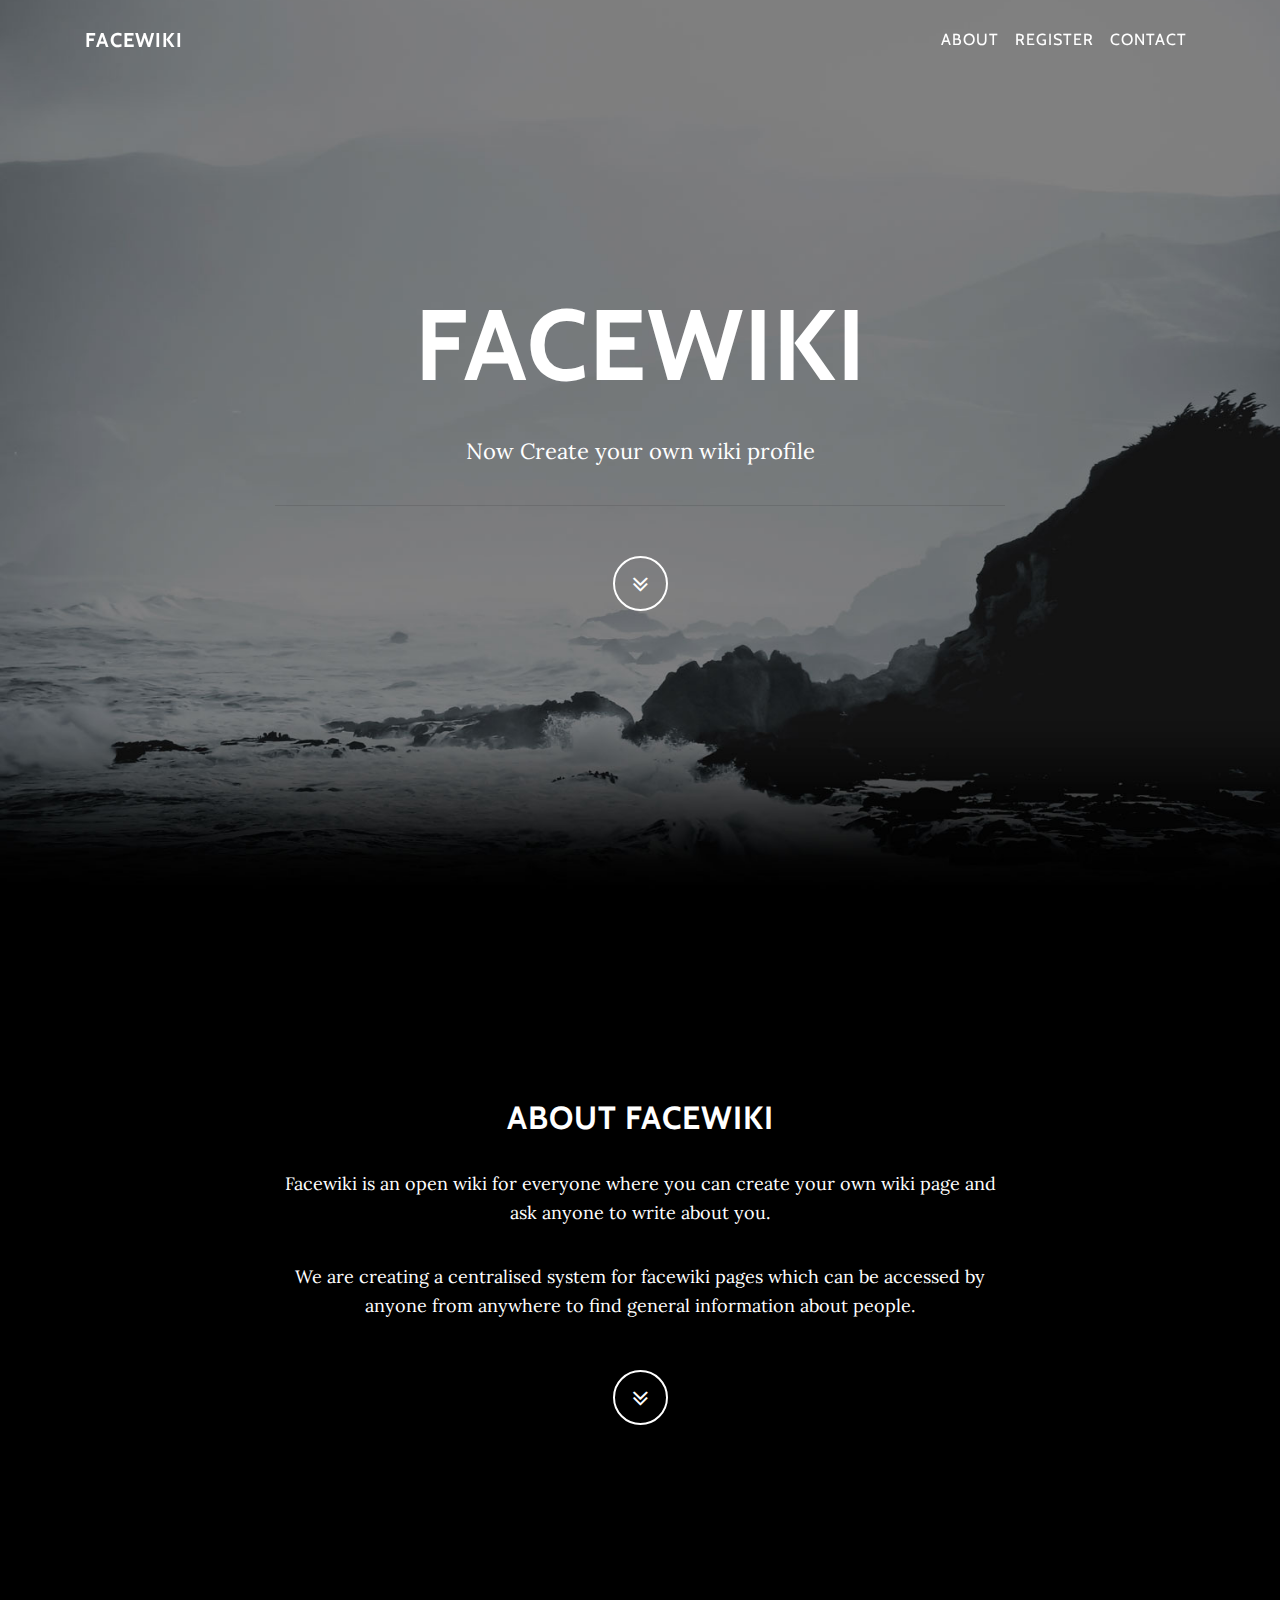
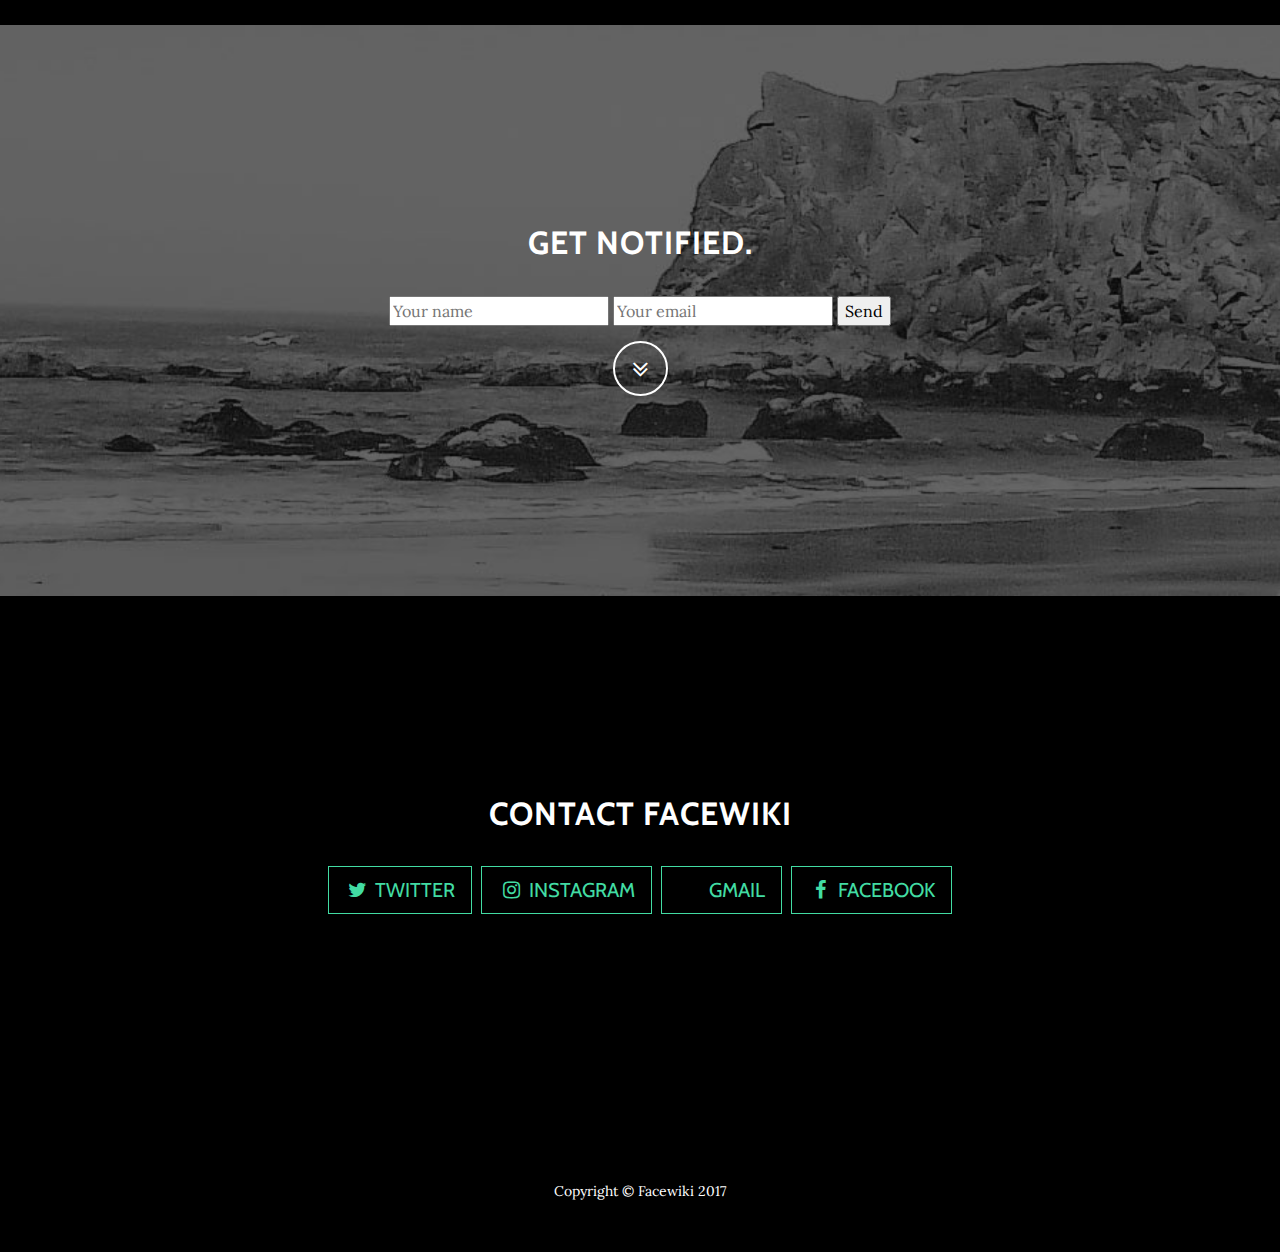
==== index.html @ 79a12f8c "Update index.html" ====
<!DOCTYPE html>
<html lang="en">

  <head>

    <meta charset="utf-8">
    <meta name="viewport" content="width=device-width, initial-scale=1, shrink-to-fit=no">
    <meta name="description" content="">
    <meta name="author" content="">

    <title>FaceWiki</title>

    <!-- Bootstrap core CSS -->
    <link href="vendor/bootstrap/css/bootstrap.min.css" rel="stylesheet">

    <!-- Custom fonts for this template -->
    <link href="vendor/font-awesome/css/font-awesome.min.css" rel="stylesheet" type="text/css">
    <link href="https://fonts.googleapis.com/css?family=Lora:400,700,400italic,700italic" rel="stylesheet" type="text/css">
    <link href='https://fonts.googleapis.com/css?family=Cabin:700' rel='stylesheet' type='text/css'>

    <!-- Custom styles for this template -->
    <link href="css/grayscale.min.css" rel="stylesheet">
    

  </head>

  <body id="page-top">

    <!-- Navigation -->
    <nav class="navbar navbar-expand-lg navbar-light fixed-top" id="mainNav">
      <div class="container">
        <a class="navbar-brand js-scroll-trigger" href="#page-top">FaceWiki</a>
        <button class="navbar-toggler navbar-toggler-right" type="button" data-toggle="collapse" data-target="#navbarResponsive" aria-controls="navbarResponsive" aria-expanded="false" aria-label="Toggle navigation">
          Menu
          <i class="fa fa-bars"></i>
        </button>
        <div class="collapse navbar-collapse" id="navbarResponsive">
          <ul class="navbar-nav ml-auto">
            <li class="nav-item">
              <a class="nav-link js-scroll-trigger" href="#about">About</a>
            </li>
            <li class="nav-item">
              <a class="nav-link js-scroll-trigger" href="#download">Register</a>
            </li>
            <li class="nav-item">
              <a class="nav-link js-scroll-trigger" href="#contact">Contact</a>
            </li>
          </ul>
        </div>
      </div>
    </nav>

    <!-- Intro Header -->
    <header class="masthead">
      <div class="intro-body">
        <div class="container">
          <div class="row">
            <div class="col-lg-8 mx-auto">
              <h1 class="brand-heading">FaceWiki</h1>
              <p class="intro-text">Now Create your own wiki profile
                <br></p>
                 <hr>
    <p id="demo" style="font-size:30px"></p>


              <a href="#about" class="btn btn-circle js-scroll-trigger">
                <i class="fa fa-angle-double-down animated"></i>
              </a>
            </div>
          </div>
        </div>
      </div>
    </header>

    <!-- About Section -->
    <section id="about" class="content-section text-center">
      <div class="container">
        <div class="row">
          <div class="col-lg-8 mx-auto">
            <h2>About Facewiki</h2>
            <p>Facewiki is an open wiki for everyone where you can create your own wiki page and ask anyone to write about you.
             </p>
            
              
            <p>We are creating a centralised system for facewiki pages which can be accessed by anyone from anywhere to find general information about people. </p>
            <a href="#download" class="btn btn-circle js-scroll-trigger">
                <i class="fa fa-angle-double-down animated"></i>
              </a>
          </div>
        </div>
      </div>
    </section>

    <!-- Download Section -->
    <section id="download" class="download-section content-section text-center">
      <div class="container">
        <div class="col-lg-8 mx-auto">
          <h2>Get Notified.</h2>
          <form action="//formspree.io/facewiki123@gmail.com" method="POST" >
  
  
<!-- Hidden Fields -->
  <input type="hidden" name="_next" value="https://codepen.io/kdony1/pen/EjmqxQ" />

    <input type="text" name="name"
           placeholder="Your name">
  
    <input type="email" name="_replyto"
           placeholder="Your email">
  
    <input type="submit" value="Send">


  
</form>
<a href="#contact" class="btn btn-circle js-scroll-trigger">
                <i class="fa fa-angle-double-down animated"></i>
              </a>

        </div>
        
      </div>
    </section>

    <!-- Contact Section -->
    <section id="contact" class="content-section text-center">
      <div class="container">
        <div class="row">
          <div class="col-lg-8 mx-auto">
            <h2>Contact Facewiki</h2>
            <p></p>
            <ul class="list-inline banner-social-buttons">
              <li class="list-inline-item">
                <a href="https://twitter.com/SBootstrap" class="btn btn-default btn-lg">
                  <i class="fa fa-twitter fa-fw"></i>
                  <span class="network-name">Twitter</span>
                </a>
              </li>
              <li class="list-inline-item">
                <a href="https://github.com/BlackrockDigital/startbootstrap" class="btn btn-default btn-lg">
                  <i class="fa fa-instagram fa-fw"></i>
                  <span class="network-name">instagram</span>
                </a>
              </li>
              <li class="list-inline-item">
                <a href="https://plus.google.com/+Startbootstrap/posts" class="btn btn-default btn-lg">
                  <i class="fa fa-mail fa-fw"></i>
                  <span class="network-name">gmail</span>
                </a>
              </li>
               <li class="list-inline-item">
                <a href="https://plus.google.com/+Startbootstrap/posts" class="btn btn-default btn-lg">
                  <i class="fa fa-facebook fa-fw"></i>
                  <span class="network-name">facebook</span>
                </a>
              </li>
            </ul>
          </div>
        </div>
      </div>
    </section>

    <!-- Map Section -->
    

    <!-- Footer -->
    <footer>
      <div class="container text-center">
        <p>Copyright &copy; Facewiki 2017</p>
      </div>
    </footer>

    <!-- Bootstrap core JavaScript -->
    <script src="vendor/jquery/jquery.min.js"></script>
    <script src="vendor/popper/popper.min.js"></script>
    <script src="vendor/bootstrap/js/bootstrap.min.js"></script>

    <!-- Plugin JavaScript -->
    <script src="vendor/jquery-easing/jquery.easing.min.js"></script>

   

    <!-- Custom scripts for this template -->
    <script src="js/grayscale.min.js"></script>
    <!-- Date and time counter -->
            <script>
// Set the date we're counting down to
var countDownDate = new Date("oct 15, 2017 15:37:25").getTime();

// Update the count down every 1 second
var countdownfunction = setInterval(function() {

    // Get todays date and time
    var now = new Date().getTime();
    
    // Find the distance between now an the count down date
    var distance = countDownDate - now;
    
    // Time calculations for days, hours, minutes and seconds
    var days = Math.floor(distance / (1000 * 60 * 60 * 24));
    var hours = Math.floor((distance % (1000 * 60 * 60 * 24)) / (1000 * 60 * 60));
    var minutes = Math.floor((distance % (1000 * 60 * 60)) / (1000 * 60));
    var seconds = Math.floor((distance % (1000 * 60)) / 1000);
    
    // Output the result in an element with id="demo"
    document.getElementById("demo").innerHTML = days + "d " + hours + "h "
    + minutes + "m " + seconds + "s ";
    
    // If the count down is over, write some text 
    if (distance < 0) {
        clearInterval(countdownfunction);
        document.getElementById("demo").innerHTML = "EXPIRED";
    }
}, 1000);
</script>

  </body>

</html>
---- css/grayscale.min.css ----
/*!
 * Start Bootstrap - Grayscale v4.0.0-beta (http://startbootstrap.com/template-overviews/grayscale)
 * Copyright 2013-2017 Start Bootstrap
 * Licensed under MIT (https://github.com/BlackrockDigital/startbootstrap-grayscale/blob/master/LICENSE)
 */body{font-family:Lora,'Helvetica Neue',Helvetica,Arial,sans-serif;position:relative;width:100%;height:100%;color:#fff;background-color:#000}html{width:100%;height:100%}h1,h2,h3,h4,h5,h6{font-family:Cabin,'Helvetica Neue',Helvetica,Arial,sans-serif;font-weight:700;margin:0 0 35px;letter-spacing:1px;text-transform:uppercase}p{font-size:16px;line-height:1.5;margin:0 0 25px}@media (min-width:768px){p{font-size:18px;line-height:1.6;margin:0 0 35px}}a{-webkit-transition:all .2s ease-in-out;-moz-transition:all .2s ease-in-out;transition:all .2s ease-in-out;color:#42dca3}a:focus,a:hover{text-decoration:none;color:#1d9b6c}#mainNav{font-family:Cabin,'Helvetica Neue',Helvetica,Arial,sans-serif;margin-bottom:0;text-transform:uppercase;border-bottom:1px solid rgba(255,255,255,.3);background-color:#000}#mainNav .navbar-toggler{font-size:14px;padding:11px;color:#fff;border:1px solid #fff}#mainNav .navbar-brand{font-weight:700}#mainNav a{color:#fff}#mainNav .navbar-nav .nav-item{-webkit-transition:background .3s ease-in-out;-moz-transition:background .3s ease-in-out;transition:background .3s ease-in-out}#mainNav .navbar-nav .nav-item:hover{color:fade(white,80%);outline:0;background-color:transparent}#mainNav .navbar-nav .nav-item:active,#mainNav .navbar-nav .nav-item:focus{outline:0;background-color:transparent}@media (min-width:992px){#mainNav{padding-top:20px;padding-bottom:20px;-webkit-transition:background .3s ease-in-out,padding-top .3s ease-in-out,padding-bottom .3s;-moz-transition:background .3s ease-in-out,padding-top .3s ease-in-out,padding-bottom .3s;transition:background .3s ease-in-out,padding-top .3s ease-in-out,padding-bottom .3s;letter-spacing:1px;border-bottom:none;background:0 0}#mainNav.navbar-shrink{padding-top:10px;padding-bottom:10px;border-bottom:1px solid rgba(255,255,255,.3);background:#000}#mainNav .nav-link.active{outline:0;background-color:rgba(255,255,255,.3)}#mainNav .nav-link.active:hover{color:#fff}}.masthead{display:table;width:100%;height:auto;padding:200px 0;text-align:center;color:#fff;background:url(../img/intro-bg.jpg) no-repeat bottom center scroll;background-color:#000;-webkit-background-size:cover;-moz-background-size:cover;-o-background-size:cover;background-size:cover}.masthead .intro-body{display:table-cell;vertical-align:middle}.masthead .intro-body .brand-heading{font-size:50px}.masthead .intro-body .intro-text{font-size:18px}@media (min-width:768px){.masthead{height:100%;padding:0}.masthead .intro-body .brand-heading{font-size:100px}.masthead .intro-body .intro-text{font-size:22px}}.btn-circle{font-size:26px;width:55px;height:55px;margin-top:15px;line-height:38px;-webkit-transition:background .3s ease-in-out;-moz-transition:background .3s ease-in-out;transition:background .3s ease-in-out;color:#fff;border:2px solid #fff;border-radius:100%!important;background:0 0}.btn-circle:focus,.btn-circle:hover{color:#fff;outline:0;background:rgba(255,255,255,.1)}.content-section{padding-top:150px;padding-bottom:150px}.download-section{color:#fff;background:url(../img/downloads-bg.jpg) no-repeat center center scroll;background-color:#000;-webkit-background-size:cover;-moz-background-size:cover;-o-background-size:cover;background-size:cover}#map{width:100%;height:300px}@media (min-width:992px){.content-section{padding-top:200px;padding-bottom:200px}#map{height:350px}}.btn{font-family:Cabin,'Helvetica Neue',Helvetica,Arial,sans-serif;font-weight:400;-webkit-transition:all .3s ease-in-out;-moz-transition:all .3s ease-in-out;transition:all .3s ease-in-out;text-transform:uppercase;border-radius:0}.btn-default{color:#42dca3;border:1px solid #42dca3;background-color:transparent}.btn-default:focus,.btn-default:hover{color:#000;border:1px solid #42dca3;outline:0;background-color:#42dca3}ul.banner-social-buttons{margin-top:0}@media (max-width:1199px){ul.banner-social-buttons{margin-top:15px}}@media (max-width:767px){ul.banner-social-buttons li{display:block;margin-bottom:20px;padding:0}ul.banner-social-buttons li:last-child{margin-bottom:0}}footer{padding:50px 0}footer p{font-size:14px;margin:0}::-moz-selection{background:#fcfcfc;background:rgba(255,255,255,.2);text-shadow:none}::selection{background:#fcfcfc;background:rgba(255,255,255,.2);text-shadow:none}img::selection{background:0 0}img::-moz-selection{background:0 0}body{-webkit-tap-highlight-color:rgba(255,255,255,.2)}
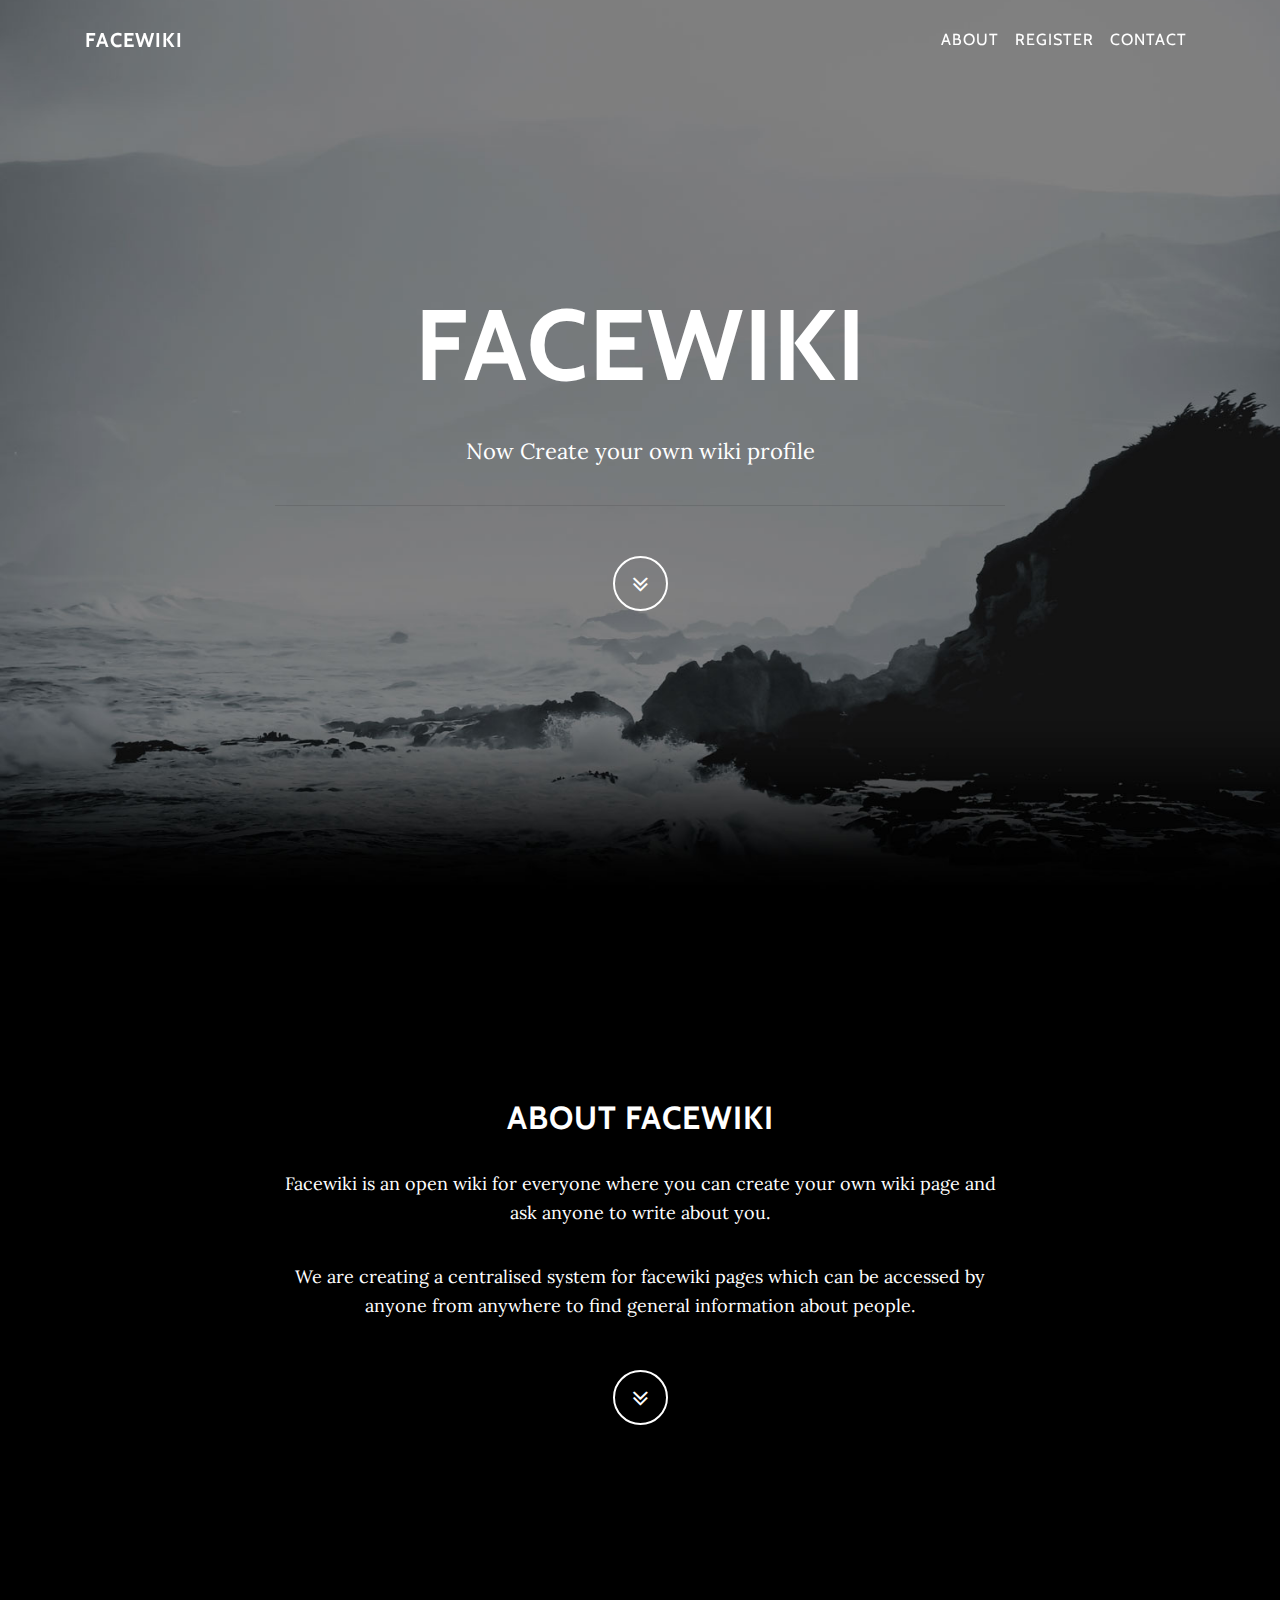
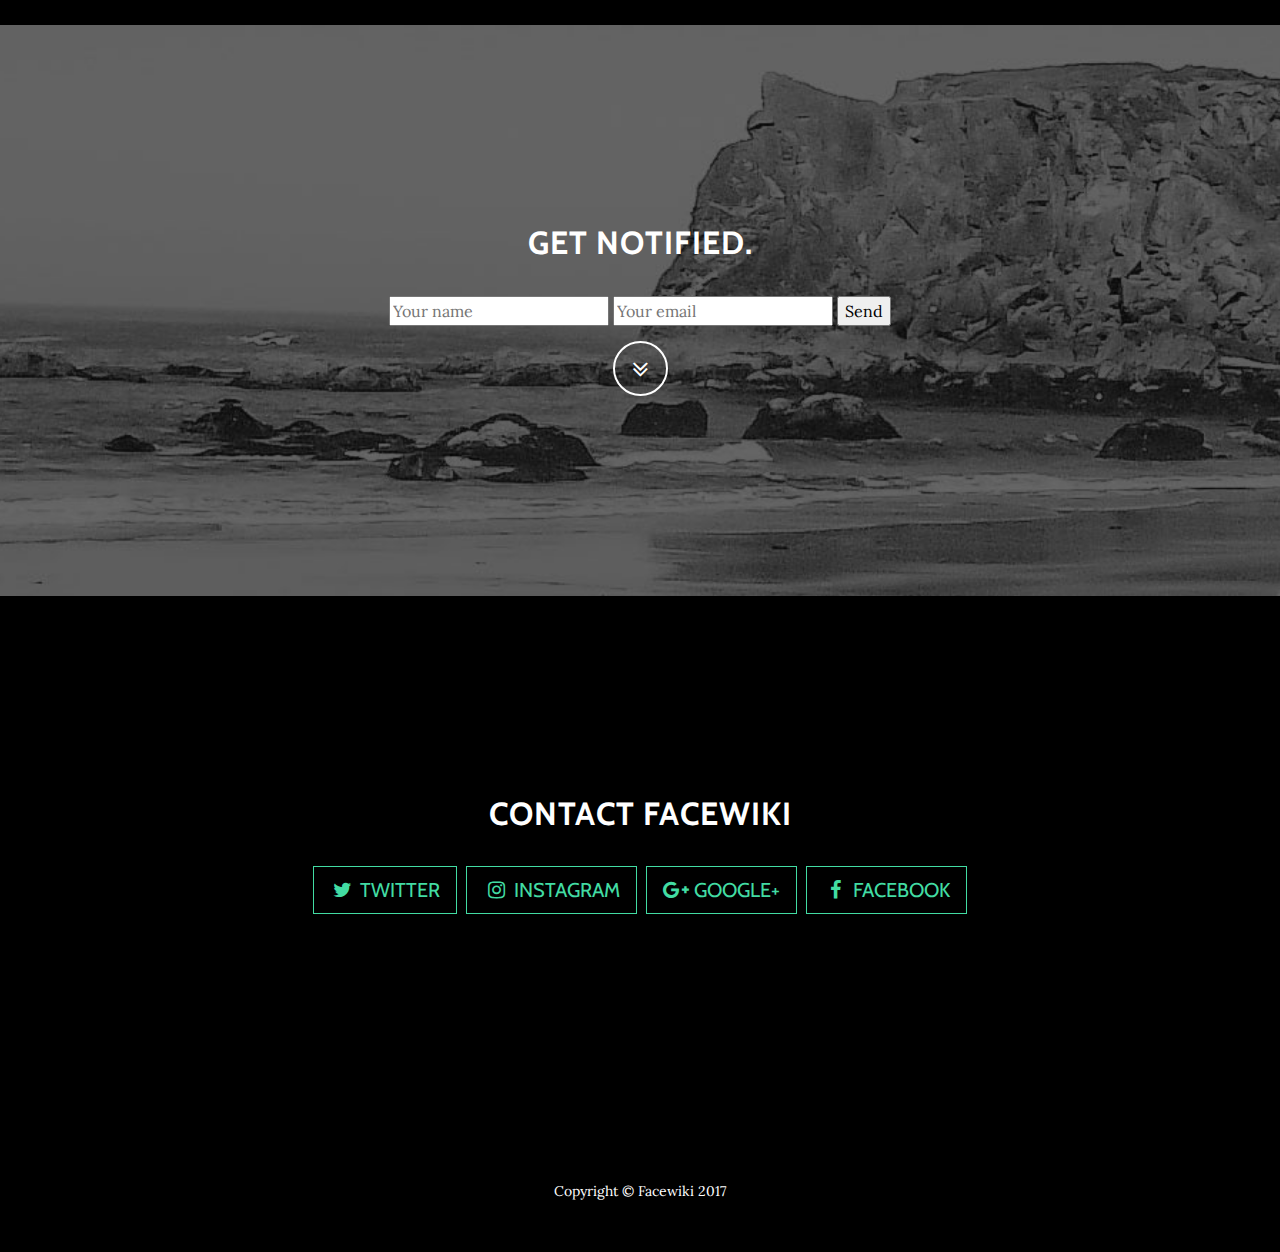
==== commit 5b42b2be: "Update index.html" ====
--- a/index.html
+++ b/index.html
@@ -144,8 +144,8 @@
               </li>
               <li class="list-inline-item">
                 <a href="https://plus.google.com/+Startbootstrap/posts" class="btn btn-default btn-lg">
-                  <i class="fa fa-mail fa-fw"></i>
-                  <span class="network-name">gmail</span>
+                  <i class="fa fa-google-plus fa-fw"></i>
+                  <span class="network-name">Google+</span>
                 </a>
               </li>
                <li class="list-inline-item">
@@ -185,7 +185,7 @@
     <!-- Date and time counter -->
             <script>
 // Set the date we're counting down to
-var countDownDate = new Date("oct 15, 2017 15:37:25").getTime();
+var countDownDate = new Date("oct 20, 2017 15:37:25").getTime();
 
 // Update the count down every 1 second
 var countdownfunction = setInterval(function() {
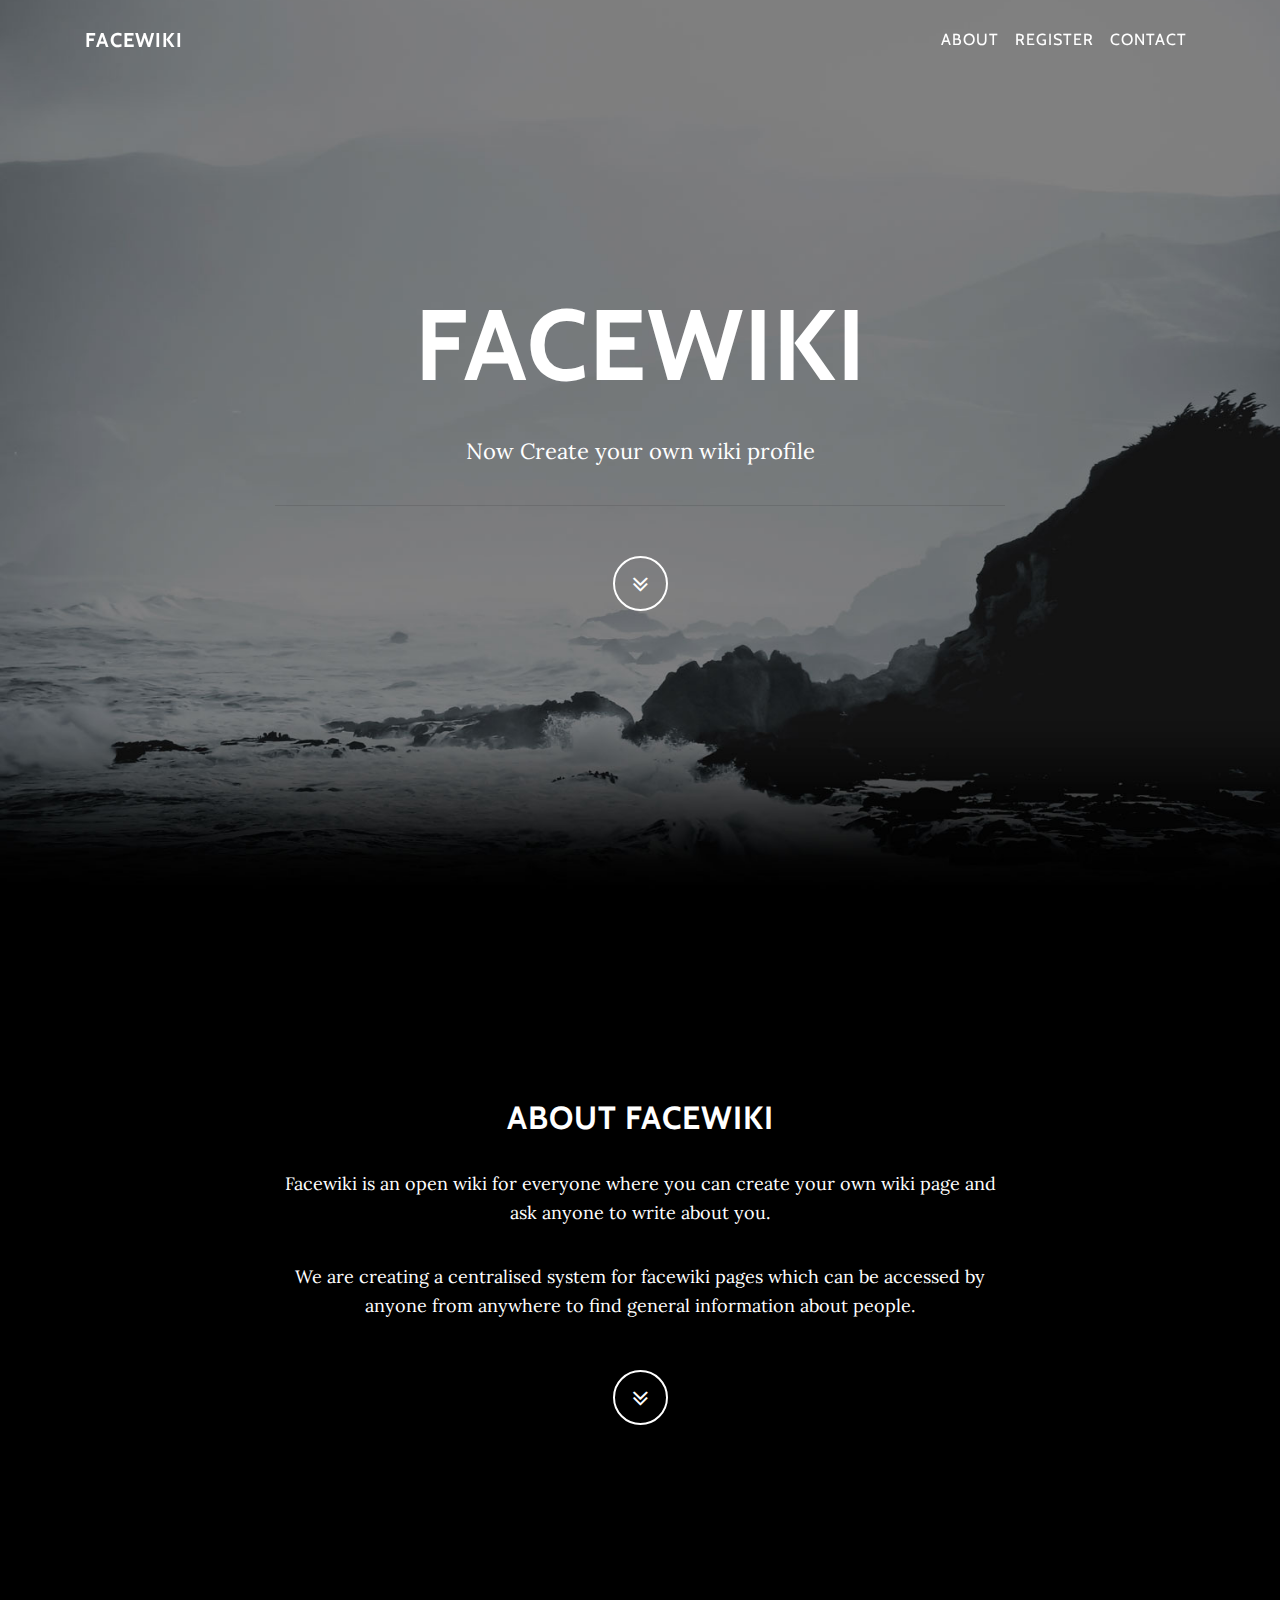
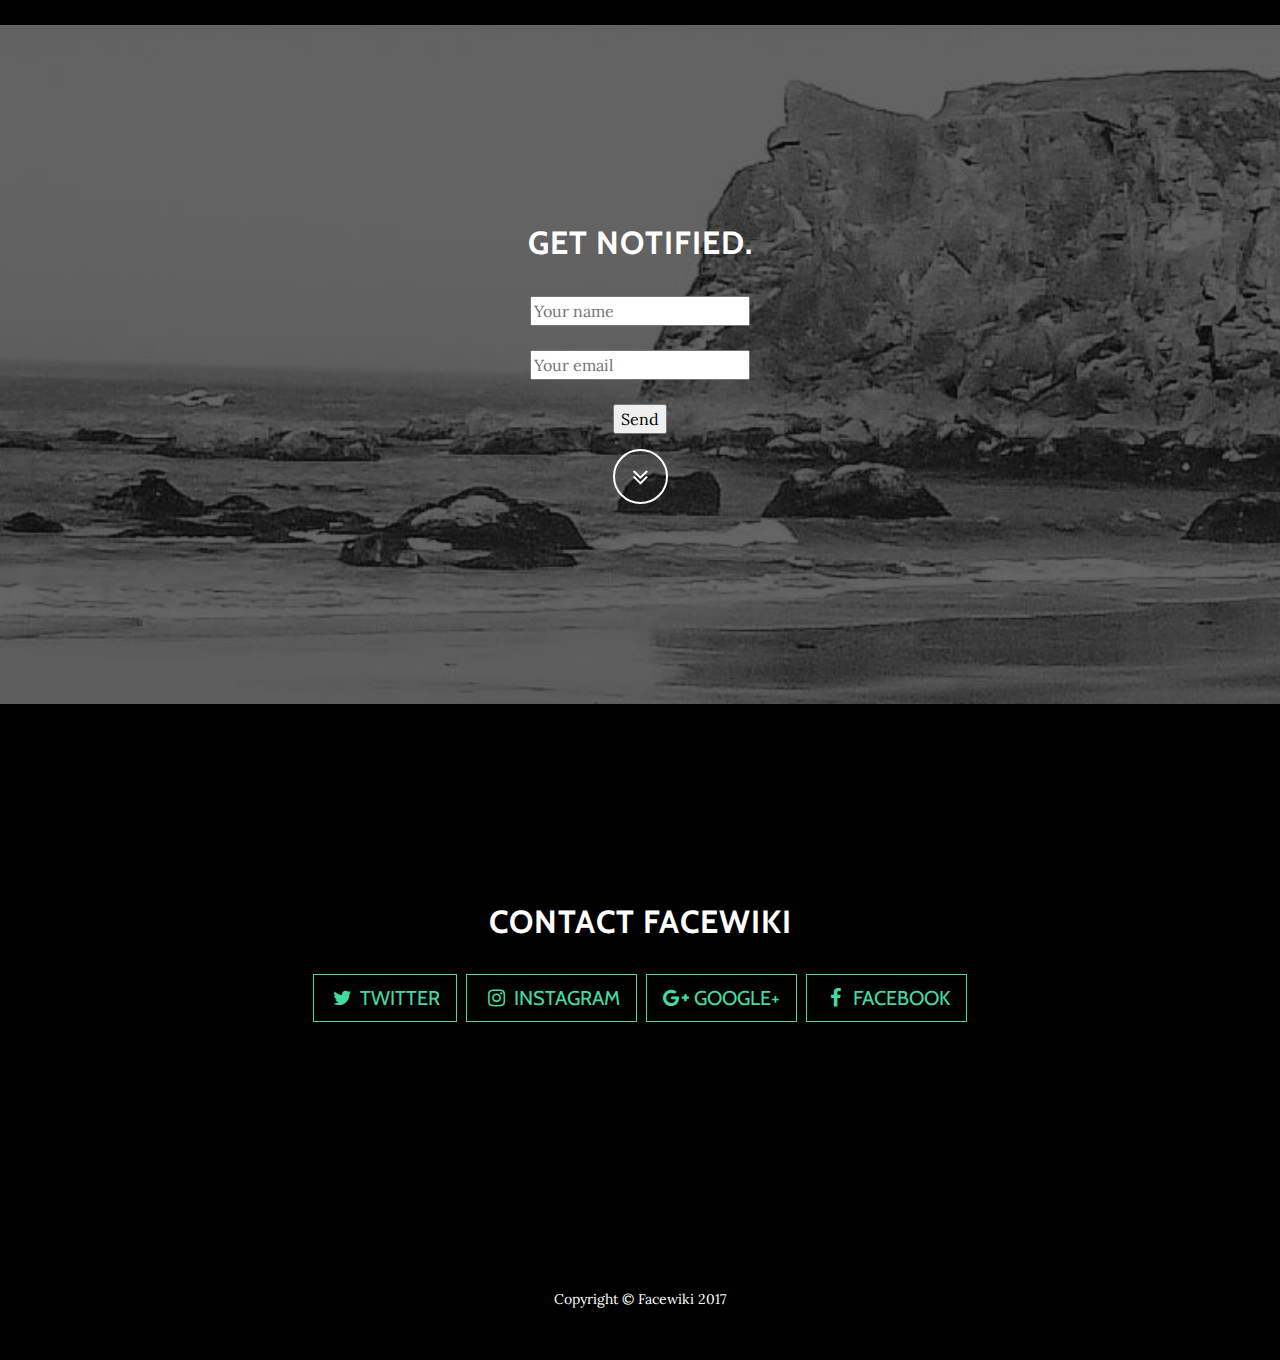
==== commit 688c898c: "Update index.html" ====
--- a/index.html
+++ b/index.html
@@ -100,13 +100,17 @@
   
   
 <!-- Hidden Fields -->
-  <input type="hidden" name="_next" value="https://codepen.io/kdony1/pen/EjmqxQ" />
+  <input type="hidden" name="_next" value="thanks.html" />
 
     <input type="text" name="name"
            placeholder="Your name">
+            <br>
+            <br>
   
     <input type="email" name="_replyto"
            placeholder="Your email">
+            <br>
+            <br>
   
     <input type="submit" value="Send">
 
@@ -131,25 +135,25 @@
             <p></p>
             <ul class="list-inline banner-social-buttons">
               <li class="list-inline-item">
-                <a href="https://twitter.com/SBootstrap" class="btn btn-default btn-lg">
+                <a href="https://twitter.com/FacewikiWorld" class="btn btn-default btn-lg">
                   <i class="fa fa-twitter fa-fw"></i>
                   <span class="network-name">Twitter</span>
                 </a>
               </li>
               <li class="list-inline-item">
-                <a href="https://github.com/BlackrockDigital/startbootstrap" class="btn btn-default btn-lg">
+                <a href="https://www.instagram.com/facewiki/" class="btn btn-default btn-lg">
                   <i class="fa fa-instagram fa-fw"></i>
                   <span class="network-name">instagram</span>
                 </a>
               </li>
               <li class="list-inline-item">
-                <a href="https://plus.google.com/+Startbootstrap/posts" class="btn btn-default btn-lg">
+                <a href="https://plus.google.com/110590470585637478328" class="btn btn-default btn-lg">
                   <i class="fa fa-google-plus fa-fw"></i>
                   <span class="network-name">Google+</span>
                 </a>
               </li>
                <li class="list-inline-item">
-                <a href="https://plus.google.com/+Startbootstrap/posts" class="btn btn-default btn-lg">
+                <a href="https://www.facebook.com/facewikiworld/" class="btn btn-default btn-lg">
                   <i class="fa fa-facebook fa-fw"></i>
                   <span class="network-name">facebook</span>
                 </a>
